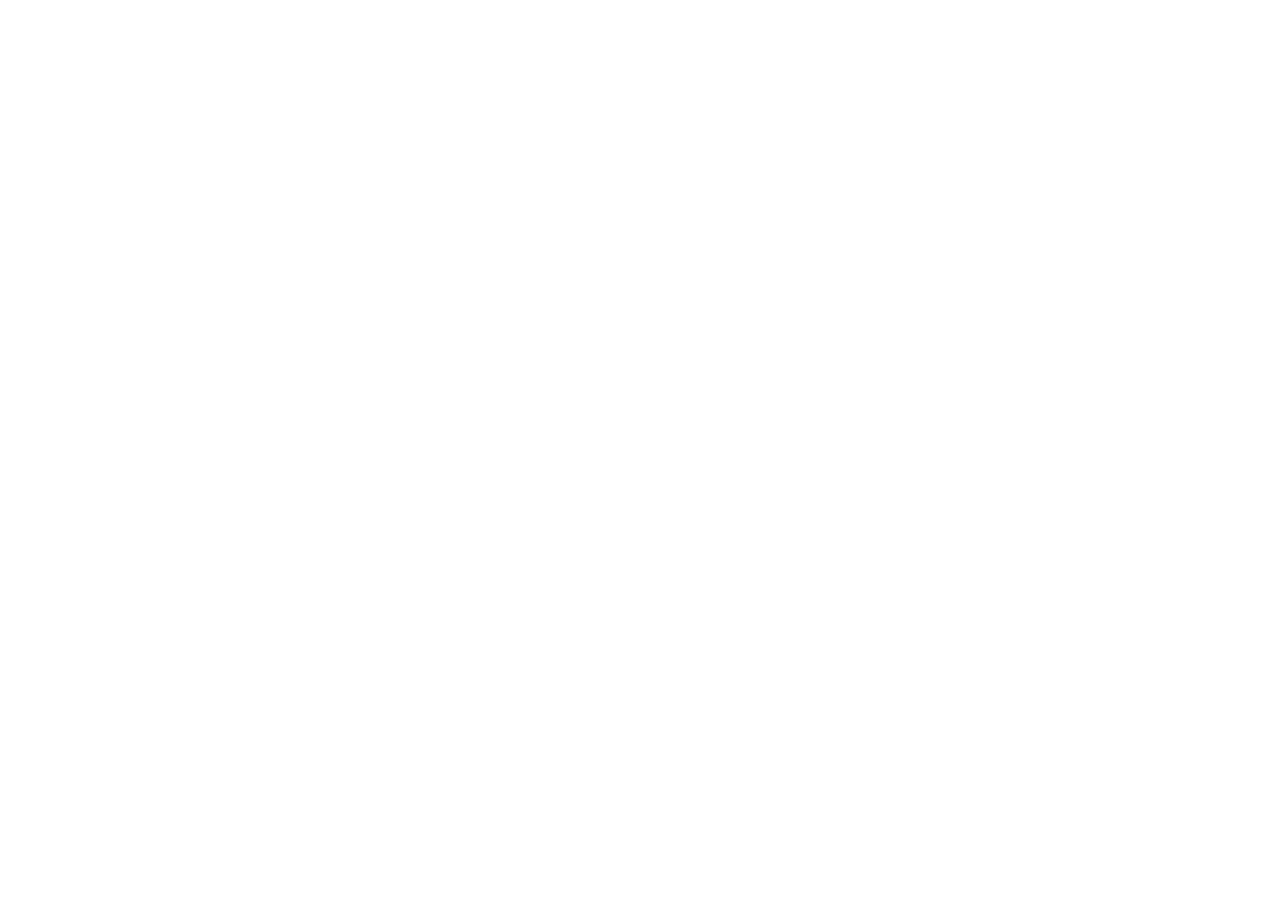
==== Projects/w3_band/index.html @ ac07d65a "some notes" ====
<!DOCTYPE html>
<html lang="en">
<head>
    <meta charset="UTF-8">
    <meta name="viewport" content="width=device-width, initial-scale=1.0">
    <title>Document</title>
</head>
<body>
    <div id="main">
    
    </div>
</body>
</html>
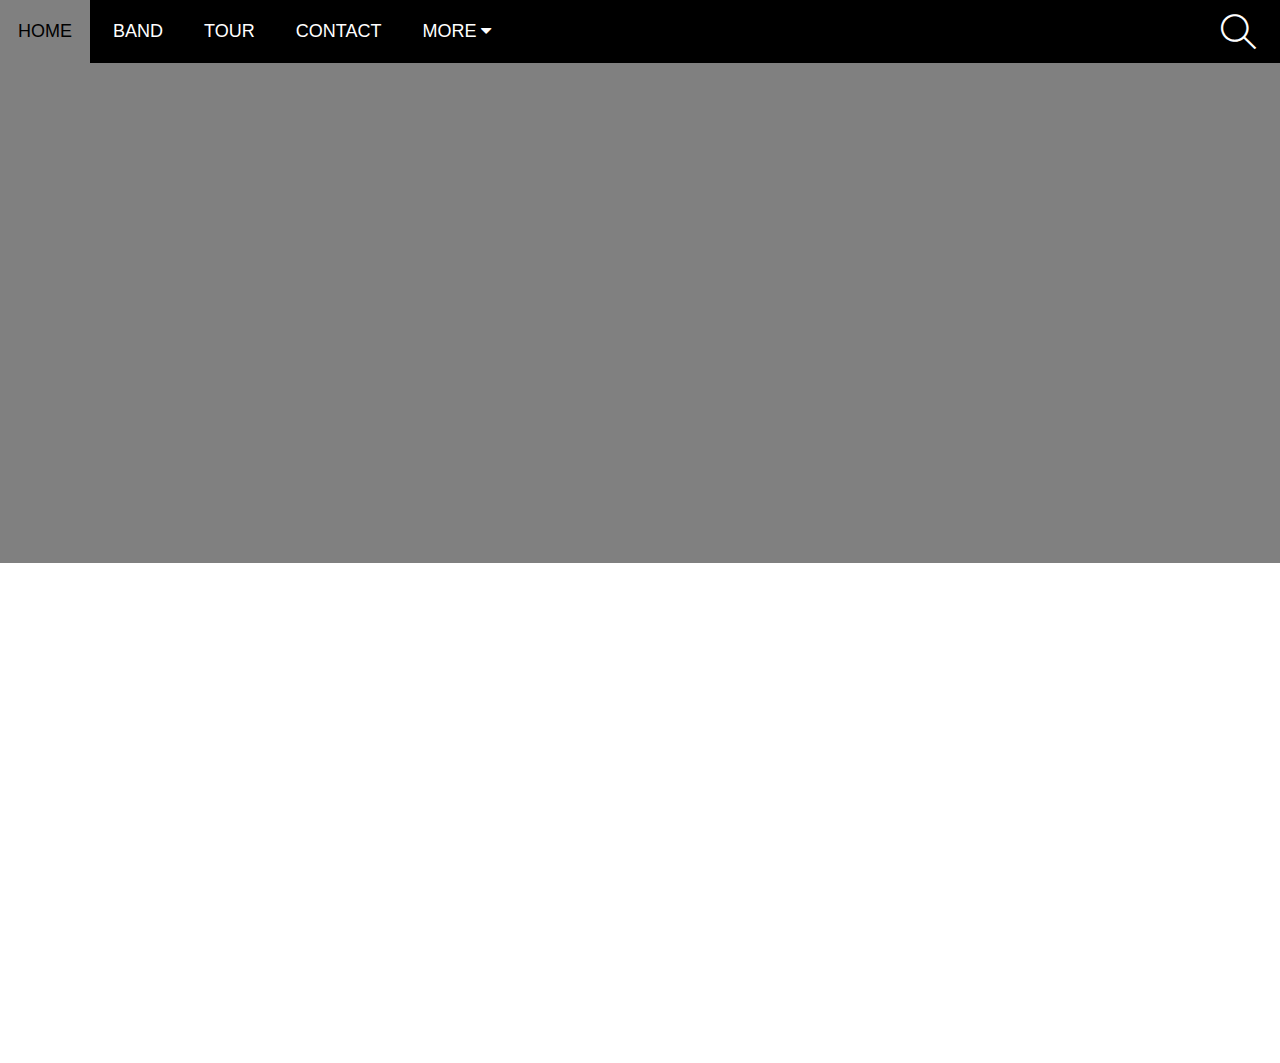
==== commit de3ccccb: ""something news"" ====
--- a/Projects/w3_band/index.html
+++ b/Projects/w3_band/index.html
@@ -1,13 +1,62 @@
 <!DOCTYPE html>
 <html lang="en">
+
 <head>
     <meta charset="UTF-8">
     <meta name="viewport" content="width=device-width, initial-scale=1.0">
-    <title>Document</title>
+    <link rel="stylesheet" href="assets/css/header.css">
+    <link rel="stylesheet" href="assets/css/slider.css">
+    <link rel="stylesheet" href="assets/css/content.css">
+    <link rel="stylesheet" href="assets/css/footer.css">
+    <link rel="stylesheet"
+        href="assets/icon-fonts/themify-icons/themify-icons.css">
+    <link rel="stylesheet"
+        href="https://cdnjs.cloudflare.com/ajax/libs/font-awesome/4.7.0/css/font-awesome.min.css">
 </head>
+
 <body>
     <div id="main">
-    
+        <div id="header">
+            <!-- Begin Nav -->
+            <ul id="nav">
+                <li><a href="">home</a></li>
+                <li><a href="">band</a></li>
+                <li><a href="">tour</a></li>
+                <li><a href="">contact</a></li>
+                <li>
+                    <a href="#">
+                        more
+                        <i class="fa fa-caret-down" aria-hidden="true"></i>
+                    </a>
+                    <ul class="subnav">
+                        <li><a href="">Merchandise</a></li>
+                        <li><a href="">Extras</a></li>
+                        <li><a href="">Media</a></li>
+                    </ul>
+                </li>
+            </ul>
+            <!-- End Nav -->
+
+            <!-- Begin Search -->
+            <div class="search-btn">
+                <i class="ti-search search-icon"></i>
+            </div>
+            <!-- End Search -->
+        </div>
+
+
+        <div id="slider">
+
+        </div>
+
+        <div id="content">
+
+        </div>
+
+        <div id="footer">
+
+        </div>
     </div>
 </body>
+
 </html>--- a/Projects/w3_band/assets/css/header.css
+++ b/Projects/w3_band/assets/css/header.css
@@ -0,0 +1,107 @@
+:root
+{
+    --header-height: 7vh;
+}
+/* Reset CSS */
+*{
+    padding: 0;
+    margin: 0;
+    box-sizing: border-box;
+}
+
+html 
+{
+    font-family: Helvetica, Arial,  sans-serif;
+    font-size: 2vh;
+}
+
+
+#header
+{
+    background: #000;
+    height: var(--header-height);
+    width: 100vw;
+    display: inline-block;
+    position: fixed;
+    top:0;
+
+}
+
+/* Begin Nav */
+#nav
+{
+    line-height: var(--header-height);
+    display: inline-block;
+}
+
+#nav > li 
+{
+    display: inline-block;
+    position: relative;
+}
+
+#nav > li a
+{
+    text-decoration: none;
+    padding: 0 2vh;
+}
+
+#nav > li > a
+{
+    display: inline-block;
+    color: white;
+    text-transform: uppercase;
+}
+
+#nav li:hover > a
+{
+    background: rgba(255, 255, 255, 0.5);
+    color: black;
+}
+
+#nav .subnav
+{
+    display: none;
+    background-color: white;
+    position: absolute;
+    list-style-type: none;
+    box-shadow: 0 0 10px rgba(12, 11, 11, 0.5);
+}
+
+#nav li:hover .subnav
+{
+    display: block;
+}
+
+#nav .subnav a
+{
+    color: black;
+    display: block;
+}
+
+#nav .subnav a:hover
+{
+    background: rgba(49, 42, 42, 0.5);
+    color: white;
+}
+
+/* End Nav */
+
+/* Begin Search */
+.search-btn
+{
+    margin-right: 10px;
+    float: right;
+    height: var(--header-height);
+    width: var(--header-height);
+    display: flex;
+    align-items: center;
+    justify-content: center;
+}
+
+.search-icon
+{
+    color: white;
+    font-size: 4vh;
+}
+/* End Search */--- a/Projects/w3_band/assets/css/slider.css
+++ b/Projects/w3_band/assets/css/slider.css
@@ -0,0 +1,6 @@
+#slider
+{
+    min-height: 500px;
+    background-color: grey;
+    margin-top: var(--header-height);
+}--- a/Projects/w3_band/assets/css/content.css
+++ b/Projects/w3_band/assets/css/content.css
@@ -0,0 +1,4 @@
+#content
+{
+    height: 500px;
+}--- a/Projects/w3_band/assets/icon-fonts/themify-icons/themify-icons.css
+++ b/Projects/w3_band/assets/icon-fonts/themify-icons/themify-icons.css
@@ -0,0 +1,1081 @@
+@font-face {
+	font-family: 'themify';
+	src:url('fonts/themify.eot?-fvbane');
+	src:url('fonts/themify.eot?#iefix-fvbane') format('embedded-opentype'),
+		url('fonts/themify.woff?-fvbane') format('woff'),
+		url('fonts/themify.ttf?-fvbane') format('truetype'),
+		url('fonts/themify.svg?-fvbane#themify') format('svg');
+	font-weight: normal;
+	font-style: normal;
+}
+
+[class^="ti-"], [class*=" ti-"] {
+	font-family: 'themify';
+	speak: none;
+	font-style: normal;
+	font-weight: normal;
+	font-variant: normal;
+	text-transform: none;
+	line-height: 1;
+
+	/* Better Font Rendering =========== */
+	-webkit-font-smoothing: antialiased;
+	-moz-osx-font-smoothing: grayscale;
+}
+
+.ti-wand:before {
+	content: "\e600";
+}
+.ti-volume:before {
+	content: "\e601";
+}
+.ti-user:before {
+	content: "\e602";
+}
+.ti-unlock:before {
+	content: "\e603";
+}
+.ti-unlink:before {
+	content: "\e604";
+}
+.ti-trash:before {
+	content: "\e605";
+}
+.ti-thought:before {
+	content: "\e606";
+}
+.ti-target:before {
+	content: "\e607";
+}
+.ti-tag:before {
+	content: "\e608";
+}
+.ti-tablet:before {
+	content: "\e609";
+}
+.ti-star:before {
+	content: "\e60a";
+}
+.ti-spray:before {
+	content: "\e60b";
+}
+.ti-signal:before {
+	content: "\e60c";
+}
+.ti-shopping-cart:before {
+	content: "\e60d";
+}
+.ti-shopping-cart-full:before {
+	content: "\e60e";
+}
+.ti-settings:before {
+	content: "\e60f";
+}
+.ti-search:before {
+	content: "\e610";
+}
+.ti-zoom-in:before {
+	content: "\e611";
+}
+.ti-zoom-out:before {
+	content: "\e612";
+}
+.ti-cut:before {
+	content: "\e613";
+}
+.ti-ruler:before {
+	content: "\e614";
+}
+.ti-ruler-pencil:before {
+	content: "\e615";
+}
+.ti-ruler-alt:before {
+	content: "\e616";
+}
+.ti-bookmark:before {
+	content: "\e617";
+}
+.ti-bookmark-alt:before {
+	content: "\e618";
+}
+.ti-reload:before {
+	content: "\e619";
+}
+.ti-plus:before {
+	content: "\e61a";
+}
+.ti-pin:before {
+	content: "\e61b";
+}
+.ti-pencil:before {
+	content: "\e61c";
+}
+.ti-pencil-alt:before {
+	content: "\e61d";
+}
+.ti-paint-roller:before {
+	content: "\e61e";
+}
+.ti-paint-bucket:before {
+	content: "\e61f";
+}
+.ti-na:before {
+	content: "\e620";
+}
+.ti-mobile:before {
+	content: "\e621";
+}
+.ti-minus:before {
+	content: "\e622";
+}
+.ti-medall:before {
+	content: "\e623";
+}
+.ti-medall-alt:before {
+	content: "\e624";
+}
+.ti-marker:before {
+	content: "\e625";
+}
+.ti-marker-alt:before {
+	content: "\e626";
+}
+.ti-arrow-up:before {
+	content: "\e627";
+}
+.ti-arrow-right:before {
+	content: "\e628";
+}
+.ti-arrow-left:before {
+	content: "\e629";
+}
+.ti-arrow-down:before {
+	content: "\e62a";
+}
+.ti-lock:before {
+	content: "\e62b";
+}
+.ti-location-arrow:before {
+	content: "\e62c";
+}
+.ti-link:before {
+	content: "\e62d";
+}
+.ti-layout:before {
+	content: "\e62e";
+}
+.ti-layers:before {
+	content: "\e62f";
+}
+.ti-layers-alt:before {
+	content: "\e630";
+}
+.ti-key:before {
+	content: "\e631";
+}
+.ti-import:before {
+	content: "\e632";
+}
+.ti-image:before {
+	content: "\e633";
+}
+.ti-heart:before {
+	content: "\e634";
+}
+.ti-heart-broken:before {
+	content: "\e635";
+}
+.ti-hand-stop:before {
+	content: "\e636";
+}
+.ti-hand-open:before {
+	content: "\e637";
+}
+.ti-hand-drag:before {
+	content: "\e638";
+}
+.ti-folder:before {
+	content: "\e639";
+}
+.ti-flag:before {
+	content: "\e63a";
+}
+.ti-flag-alt:before {
+	content: "\e63b";
+}
+.ti-flag-alt-2:before {
+	content: "\e63c";
+}
+.ti-eye:before {
+	content: "\e63d";
+}
+.ti-export:before {
+	content: "\e63e";
+}
+.ti-exchange-vertical:before {
+	content: "\e63f";
+}
+.ti-desktop:before {
+	content: "\e640";
+}
+.ti-cup:before {
+	content: "\e641";
+}
+.ti-crown:before {
+	content: "\e642";
+}
+.ti-comments:before {
+	content: "\e643";
+}
+.ti-comment:before {
+	content: "\e644";
+}
+.ti-comment-alt:before {
+	content: "\e645";
+}
+.ti-close:before {
+	content: "\e646";
+}
+.ti-clip:before {
+	content: "\e647";
+}
+.ti-angle-up:before {
+	content: "\e648";
+}
+.ti-angle-right:before {
+	content: "\e649";
+}
+.ti-angle-left:before {
+	content: "\e64a";
+}
+.ti-angle-down:before {
+	content: "\e64b";
+}
+.ti-check:before {
+	content: "\e64c";
+}
+.ti-check-box:before {
+	content: "\e64d";
+}
+.ti-camera:before {
+	content: "\e64e";
+}
+.ti-announcement:before {
+	content: "\e64f";
+}
+.ti-brush:before {
+	content: "\e650";
+}
+.ti-briefcase:before {
+	content: "\e651";
+}
+.ti-bolt:before {
+	content: "\e652";
+}
+.ti-bolt-alt:before {
+	content: "\e653";
+}
+.ti-blackboard:before {
+	content: "\e654";
+}
+.ti-bag:before {
+	content: "\e655";
+}
+.ti-move:before {
+	content: "\e656";
+}
+.ti-arrows-vertical:before {
+	content: "\e657";
+}
+.ti-arrows-horizontal:before {
+	content: "\e658";
+}
+.ti-fullscreen:before {
+	content: "\e659";
+}
+.ti-arrow-top-right:before {
+	content: "\e65a";
+}
+.ti-arrow-top-left:before {
+	content: "\e65b";
+}
+.ti-arrow-circle-up:before {
+	content: "\e65c";
+}
+.ti-arrow-circle-right:before {
+	content: "\e65d";
+}
+.ti-arrow-circle-left:before {
+	content: "\e65e";
+}
+.ti-arrow-circle-down:before {
+	content: "\e65f";
+}
+.ti-angle-double-up:before {
+	content: "\e660";
+}
+.ti-angle-double-right:before {
+	content: "\e661";
+}
+.ti-angle-double-left:before {
+	content: "\e662";
+}
+.ti-angle-double-down:before {
+	content: "\e663";
+}
+.ti-zip:before {
+	content: "\e664";
+}
+.ti-world:before {
+	content: "\e665";
+}
+.ti-wheelchair:before {
+	content: "\e666";
+}
+.ti-view-list:before {
+	content: "\e667";
+}
+.ti-view-list-alt:before {
+	content: "\e668";
+}
+.ti-view-grid:before {
+	content: "\e669";
+}
+.ti-uppercase:before {
+	content: "\e66a";
+}
+.ti-upload:before {
+	content: "\e66b";
+}
+.ti-underline:before {
+	content: "\e66c";
+}
+.ti-truck:before {
+	content: "\e66d";
+}
+.ti-timer:before {
+	content: "\e66e";
+}
+.ti-ticket:before {
+	content: "\e66f";
+}
+.ti-thumb-up:before {
+	content: "\e670";
+}
+.ti-thumb-down:before {
+	content: "\e671";
+}
+.ti-text:before {
+	content: "\e672";
+}
+.ti-stats-up:before {
+	content: "\e673";
+}
+.ti-stats-down:before {
+	content: "\e674";
+}
+.ti-split-v:before {
+	content: "\e675";
+}
+.ti-split-h:before {
+	content: "\e676";
+}
+.ti-smallcap:before {
+	content: "\e677";
+}
+.ti-shine:before {
+	content: "\e678";
+}
+.ti-shift-right:before {
+	content: "\e679";
+}
+.ti-shift-left:before {
+	content: "\e67a";
+}
+.ti-shield:before {
+	content: "\e67b";
+}
+.ti-notepad:before {
+	content: "\e67c";
+}
+.ti-server:before {
+	content: "\e67d";
+}
+.ti-quote-right:before {
+	content: "\e67e";
+}
+.ti-quote-left:before {
+	content: "\e67f";
+}
+.ti-pulse:before {
+	content: "\e680";
+}
+.ti-printer:before {
+	content: "\e681";
+}
+.ti-power-off:before {
+	content: "\e682";
+}
+.ti-plug:before {
+	content: "\e683";
+}
+.ti-pie-chart:before {
+	content: "\e684";
+}
+.ti-paragraph:before {
+	content: "\e685";
+}
+.ti-panel:before {
+	content: "\e686";
+}
+.ti-package:before {
+	content: "\e687";
+}
+.ti-music:before {
+	content: "\e688";
+}
+.ti-music-alt:before {
+	content: "\e689";
+}
+.ti-mouse:before {
+	content: "\e68a";
+}
+.ti-mouse-alt:before {
+	content: "\e68b";
+}
+.ti-money:before {
+	content: "\e68c";
+}
+.ti-microphone:before {
+	content: "\e68d";
+}
+.ti-menu:before {
+	content: "\e68e";
+}
+.ti-menu-alt:before {
+	content: "\e68f";
+}
+.ti-map:before {
+	content: "\e690";
+}
+.ti-map-alt:before {
+	content: "\e691";
+}
+.ti-loop:before {
+	content: "\e692";
+}
+.ti-location-pin:before {
+	content: "\e693";
+}
+.ti-list:before {
+	content: "\e694";
+}
+.ti-light-bulb:before {
+	content: "\e695";
+}
+.ti-Italic:before {
+	content: "\e696";
+}
+.ti-info:before {
+	content: "\e697";
+}
+.ti-infinite:before {
+	content: "\e698";
+}
+.ti-id-badge:before {
+	content: "\e699";
+}
+.ti-hummer:before {
+	content: "\e69a";
+}
+.ti-home:before {
+	content: "\e69b";
+}
+.ti-help:before {
+	content: "\e69c";
+}
+.ti-headphone:before {
+	content: "\e69d";
+}
+.ti-harddrives:before {
+	content: "\e69e";
+}
+.ti-harddrive:before {
+	content: "\e69f";
+}
+.ti-gift:before {
+	content: "\e6a0";
+}
+.ti-game:before {
+	content: "\e6a1";
+}
+.ti-filter:before {
+	content: "\e6a2";
+}
+.ti-files:before {
+	content: "\e6a3";
+}
+.ti-file:before {
+	content: "\e6a4";
+}
+.ti-eraser:before {
+	content: "\e6a5";
+}
+.ti-envelope:before {
+	content: "\e6a6";
+}
+.ti-download:before {
+	content: "\e6a7";
+}
+.ti-direction:before {
+	content: "\e6a8";
+}
+.ti-direction-alt:before {
+	content: "\e6a9";
+}
+.ti-dashboard:before {
+	content: "\e6aa";
+}
+.ti-control-stop:before {
+	content: "\e6ab";
+}
+.ti-control-shuffle:before {
+	content: "\e6ac";
+}
+.ti-control-play:before {
+	content: "\e6ad";
+}
+.ti-control-pause:before {
+	content: "\e6ae";
+}
+.ti-control-forward:before {
+	content: "\e6af";
+}
+.ti-control-backward:before {
+	content: "\e6b0";
+}
+.ti-cloud:before {
+	content: "\e6b1";
+}
+.ti-cloud-up:before {
+	content: "\e6b2";
+}
+.ti-cloud-down:before {
+	content: "\e6b3";
+}
+.ti-clipboard:before {
+	content: "\e6b4";
+}
+.ti-car:before {
+	content: "\e6b5";
+}
+.ti-calendar:before {
+	content: "\e6b6";
+}
+.ti-book:before {
+	content: "\e6b7";
+}
+.ti-bell:before {
+	content: "\e6b8";
+}
+.ti-basketball:before {
+	content: "\e6b9";
+}
+.ti-bar-chart:before {
+	content: "\e6ba";
+}
+.ti-bar-chart-alt:before {
+	content: "\e6bb";
+}
+.ti-back-right:before {
+	content: "\e6bc";
+}
+.ti-back-left:before {
+	content: "\e6bd";
+}
+.ti-arrows-corner:before {
+	content: "\e6be";
+}
+.ti-archive:before {
+	content: "\e6bf";
+}
+.ti-anchor:before {
+	content: "\e6c0";
+}
+.ti-align-right:before {
+	content: "\e6c1";
+}
+.ti-align-left:before {
+	content: "\e6c2";
+}
+.ti-align-justify:before {
+	content: "\e6c3";
+}
+.ti-align-center:before {
+	content: "\e6c4";
+}
+.ti-alert:before {
+	content: "\e6c5";
+}
+.ti-alarm-clock:before {
+	content: "\e6c6";
+}
+.ti-agenda:before {
+	content: "\e6c7";
+}
+.ti-write:before {
+	content: "\e6c8";
+}
+.ti-window:before {
+	content: "\e6c9";
+}
+.ti-widgetized:before {
+	content: "\e6ca";
+}
+.ti-widget:before {
+	content: "\e6cb";
+}
+.ti-widget-alt:before {
+	content: "\e6cc";
+}
+.ti-wallet:before {
+	content: "\e6cd";
+}
+.ti-video-clapper:before {
+	content: "\e6ce";
+}
+.ti-video-camera:before {
+	content: "\e6cf";
+}
+.ti-vector:before {
+	content: "\e6d0";
+}
+.ti-themify-logo:before {
+	content: "\e6d1";
+}
+.ti-themify-favicon:before {
+	content: "\e6d2";
+}
+.ti-themify-favicon-alt:before {
+	content: "\e6d3";
+}
+.ti-support:before {
+	content: "\e6d4";
+}
+.ti-stamp:before {
+	content: "\e6d5";
+}
+.ti-split-v-alt:before {
+	content: "\e6d6";
+}
+.ti-slice:before {
+	content: "\e6d7";
+}
+.ti-shortcode:before {
+	content: "\e6d8";
+}
+.ti-shift-right-alt:before {
+	content: "\e6d9";
+}
+.ti-shift-left-alt:before {
+	content: "\e6da";
+}
+.ti-ruler-alt-2:before {
+	content: "\e6db";
+}
+.ti-receipt:before {
+	content: "\e6dc";
+}
+.ti-pin2:before {
+	content: "\e6dd";
+}
+.ti-pin-alt:before {
+	content: "\e6de";
+}
+.ti-pencil-alt2:before {
+	content: "\e6df";
+}
+.ti-palette:before {
+	content: "\e6e0";
+}
+.ti-more:before {
+	content: "\e6e1";
+}
+.ti-more-alt:before {
+	content: "\e6e2";
+}
+.ti-microphone-alt:before {
+	content: "\e6e3";
+}
+.ti-magnet:before {
+	content: "\e6e4";
+}
+.ti-line-double:before {
+	content: "\e6e5";
+}
+.ti-line-dotted:before {
+	content: "\e6e6";
+}
+.ti-line-dashed:before {
+	content: "\e6e7";
+}
+.ti-layout-width-full:before {
+	content: "\e6e8";
+}
+.ti-layout-width-default:before {
+	content: "\e6e9";
+}
+.ti-layout-width-default-alt:before {
+	content: "\e6ea";
+}
+.ti-layout-tab:before {
+	content: "\e6eb";
+}
+.ti-layout-tab-window:before {
+	content: "\e6ec";
+}
+.ti-layout-tab-v:before {
+	content: "\e6ed";
+}
+.ti-layout-tab-min:before {
+	content: "\e6ee";
+}
+.ti-layout-slider:before {
+	content: "\e6ef";
+}
+.ti-layout-slider-alt:before {
+	content: "\e6f0";
+}
+.ti-layout-sidebar-right:before {
+	content: "\e6f1";
+}
+.ti-layout-sidebar-none:before {
+	content: "\e6f2";
+}
+.ti-layout-sidebar-left:before {
+	content: "\e6f3";
+}
+.ti-layout-placeholder:before {
+	content: "\e6f4";
+}
+.ti-layout-menu:before {
+	content: "\e6f5";
+}
+.ti-layout-menu-v:before {
+	content: "\e6f6";
+}
+.ti-layout-menu-separated:before {
+	content: "\e6f7";
+}
+.ti-layout-menu-full:before {
+	content: "\e6f8";
+}
+.ti-layout-media-right-alt:before {
+	content: "\e6f9";
+}
+.ti-layout-media-right:before {
+	content: "\e6fa";
+}
+.ti-layout-media-overlay:before {
+	content: "\e6fb";
+}
+.ti-layout-media-overlay-alt:before {
+	content: "\e6fc";
+}
+.ti-layout-media-overlay-alt-2:before {
+	content: "\e6fd";
+}
+.ti-layout-media-left-alt:before {
+	content: "\e6fe";
+}
+.ti-layout-media-left:before {
+	content: "\e6ff";
+}
+.ti-layout-media-center-alt:before {
+	content: "\e700";
+}
+.ti-layout-media-center:before {
+	content: "\e701";
+}
+.ti-layout-list-thumb:before {
+	content: "\e702";
+}
+.ti-layout-list-thumb-alt:before {
+	content: "\e703";
+}
+.ti-layout-list-post:before {
+	content: "\e704";
+}
+.ti-layout-list-large-image:before {
+	content: "\e705";
+}
+.ti-layout-line-solid:before {
+	content: "\e706";
+}
+.ti-layout-grid4:before {
+	content: "\e707";
+}
+.ti-layout-grid3:before {
+	content: "\e708";
+}
+.ti-layout-grid2:before {
+	content: "\e709";
+}
+.ti-layout-grid2-thumb:before {
+	content: "\e70a";
+}
+.ti-layout-cta-right:before {
+	content: "\e70b";
+}
+.ti-layout-cta-left:before {
+	content: "\e70c";
+}
+.ti-layout-cta-center:before {
+	content: "\e70d";
+}
+.ti-layout-cta-btn-right:before {
+	content: "\e70e";
+}
+.ti-layout-cta-btn-left:before {
+	content: "\e70f";
+}
+.ti-layout-column4:before {
+	content: "\e710";
+}
+.ti-layout-column3:before {
+	content: "\e711";
+}
+.ti-layout-column2:before {
+	content: "\e712";
+}
+.ti-layout-accordion-separated:before {
+	content: "\e713";
+}
+.ti-layout-accordion-merged:before {
+	content: "\e714";
+}
+.ti-layout-accordion-list:before {
+	content: "\e715";
+}
+.ti-ink-pen:before {
+	content: "\e716";
+}
+.ti-info-alt:before {
+	content: "\e717";
+}
+.ti-help-alt:before {
+	content: "\e718";
+}
+.ti-headphone-alt:before {
+	content: "\e719";
+}
+.ti-hand-point-up:before {
+	content: "\e71a";
+}
+.ti-hand-point-right:before {
+	content: "\e71b";
+}
+.ti-hand-point-left:before {
+	content: "\e71c";
+}
+.ti-hand-point-down:before {
+	content: "\e71d";
+}
+.ti-gallery:before {
+	content: "\e71e";
+}
+.ti-face-smile:before {
+	content: "\e71f";
+}
+.ti-face-sad:before {
+	content: "\e720";
+}
+.ti-credit-card:before {
+	content: "\e721";
+}
+.ti-control-skip-forward:before {
+	content: "\e722";
+}
+.ti-control-skip-backward:before {
+	content: "\e723";
+}
+.ti-control-record:before {
+	content: "\e724";
+}
+.ti-control-eject:before {
+	content: "\e725";
+}
+.ti-comments-smiley:before {
+	content: "\e726";
+}
+.ti-brush-alt:before {
+	content: "\e727";
+}
+.ti-youtube:before {
+	content: "\e728";
+}
+.ti-vimeo:before {
+	content: "\e729";
+}
+.ti-twitter:before {
+	content: "\e72a";
+}
+.ti-time:before {
+	content: "\e72b";
+}
+.ti-tumblr:before {
+	content: "\e72c";
+}
+.ti-skype:before {
+	content: "\e72d";
+}
+.ti-share:before {
+	content: "\e72e";
+}
+.ti-share-alt:before {
+	content: "\e72f";
+}
+.ti-rocket:before {
+	content: "\e730";
+}
+.ti-pinterest:before {
+	content: "\e731";
+}
+.ti-new-window:before {
+	content: "\e732";
+}
+.ti-microsoft:before {
+	content: "\e733";
+}
+.ti-list-ol:before {
+	content: "\e734";
+}
+.ti-linkedin:before {
+	content: "\e735";
+}
+.ti-layout-sidebar-2:before {
+	content: "\e736";
+}
+.ti-layout-grid4-alt:before {
+	content: "\e737";
+}
+.ti-layout-grid3-alt:before {
+	content: "\e738";
+}
+.ti-layout-grid2-alt:before {
+	content: "\e739";
+}
+.ti-layout-column4-alt:before {
+	content: "\e73a";
+}
+.ti-layout-column3-alt:before {
+	content: "\e73b";
+}
+.ti-layout-column2-alt:before {
+	content: "\e73c";
+}
+.ti-instagram:before {
+	content: "\e73d";
+}
+.ti-google:before {
+	content: "\e73e";
+}
+.ti-github:before {
+	content: "\e73f";
+}
+.ti-flickr:before {
+	content: "\e740";
+}
+.ti-facebook:before {
+	content: "\e741";
+}
+.ti-dropbox:before {
+	content: "\e742";
+}
+.ti-dribbble:before {
+	content: "\e743";
+}
+.ti-apple:before {
+	content: "\e744";
+}
+.ti-android:before {
+	content: "\e745";
+}
+.ti-save:before {
+	content: "\e746";
+}
+.ti-save-alt:before {
+	content: "\e747";
+}
+.ti-yahoo:before {
+	content: "\e748";
+}
+.ti-wordpress:before {
+	content: "\e749";
+}
+.ti-vimeo-alt:before {
+	content: "\e74a";
+}
+.ti-twitter-alt:before {
+	content: "\e74b";
+}
+.ti-tumblr-alt:before {
+	content: "\e74c";
+}
+.ti-trello:before {
+	content: "\e74d";
+}
+.ti-stack-overflow:before {
+	content: "\e74e";
+}
+.ti-soundcloud:before {
+	content: "\e74f";
+}
+.ti-sharethis:before {
+	content: "\e750";
+}
+.ti-sharethis-alt:before {
+	content: "\e751";
+}
+.ti-reddit:before {
+	content: "\e752";
+}
+.ti-pinterest-alt:before {
+	content: "\e753";
+}
+.ti-microsoft-alt:before {
+	content: "\e754";
+}
+.ti-linux:before {
+	content: "\e755";
+}
+.ti-jsfiddle:before {
+	content: "\e756";
+}
+.ti-joomla:before {
+	content: "\e757";
+}
+.ti-html5:before {
+	content: "\e758";
+}
+.ti-flickr-alt:before {
+	content: "\e759";
+}
+.ti-email:before {
+	content: "\e75a";
+}
+.ti-drupal:before {
+	content: "\e75b";
+}
+.ti-dropbox-alt:before {
+	content: "\e75c";
+}
+.ti-css3:before {
+	content: "\e75d";
+}
+.ti-rss:before {
+	content: "\e75e";
+}
+.ti-rss-alt:before {
+	content: "\e75f";
+}
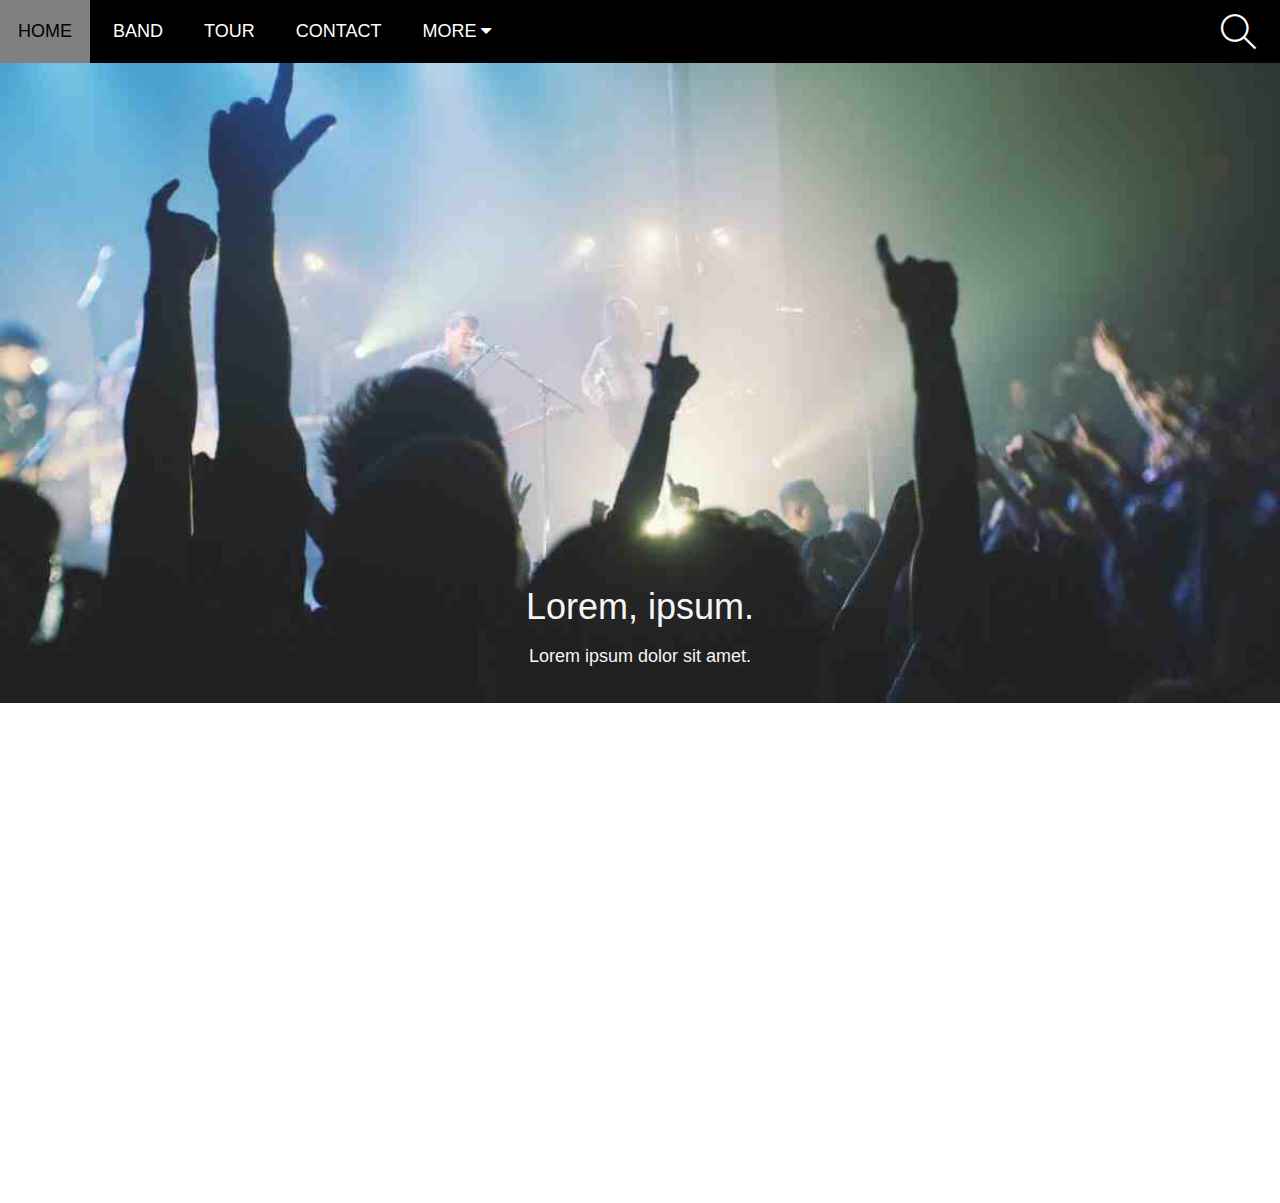
==== commit bbdda2a7: "something new" ====
--- a/Projects/w3_band/index.html
+++ b/Projects/w3_band/index.html
@@ -4,6 +4,7 @@
 <head>
     <meta charset="UTF-8">
     <meta name="viewport" content="width=device-width, initial-scale=1.0">
+    <link rel="stylesheet" href="assets/css/reset.css">
     <link rel="stylesheet" href="assets/css/header.css">
     <link rel="stylesheet" href="assets/css/slider.css">
     <link rel="stylesheet" href="assets/css/content.css">
@@ -44,9 +45,11 @@
             <!-- End Search -->
         </div>
 
-
         <div id="slider">
-
+            <div id="text-content">
+                <h2 class="text-heading">Lorem, ipsum.</h2>
+                <div class="text-description">Lorem ipsum dolor sit amet.</div>
+            </div>
         </div>
 
         <div id="content">
--- a/Projects/w3_band/assets/css/header.css
+++ b/Projects/w3_band/assets/css/header.css
@@ -1,21 +1,3 @@
-:root
-{
-    --header-height: 7vh;
-}
-/* Reset CSS */
-*{
-    padding: 0;
-    margin: 0;
-    box-sizing: border-box;
-}
-
-html 
-{
-    font-family: Helvetica, Arial,  sans-serif;
-    font-size: 2vh;
-}
-
-
 #header
 {
     background: #000;
@@ -24,7 +6,7 @@
     display: inline-block;
     position: fixed;
     top:0;
-
+    z-index: 1;
 }
 
 /* Begin Nav */
@@ -77,6 +59,7 @@
 {
     color: black;
     display: block;
+    padding: 0 4vh 0 4vh;
 }
 
 #nav .subnav a:hover
--- a/Projects/w3_band/assets/css/slider.css
+++ b/Projects/w3_band/assets/css/slider.css
@@ -1,6 +1,30 @@
 #slider
 {
-    min-height: 500px;
-    background-color: grey;
     margin-top: var(--header-height);
+    width: 100vw;
+    padding-top: 50%;
+    background: url("../imgs/sliders/slider1.jpg") top center / cover no-repeat;
+    position: relative;
+}
+
+#slider #text-content
+{
+    position: absolute;
+    text-align: center;
+    left:50%;
+    transform: translateX(-50%);
+    bottom: 4vh;
+    color: whitesmoke;
+}
+
+#slider .text-heading
+{
+    font-weight: 100;
+    font-size: 4vh;
+    margin-bottom:2vh;
+}
+
+#slider .text-description
+{
+    font-size: 2vh; 
 }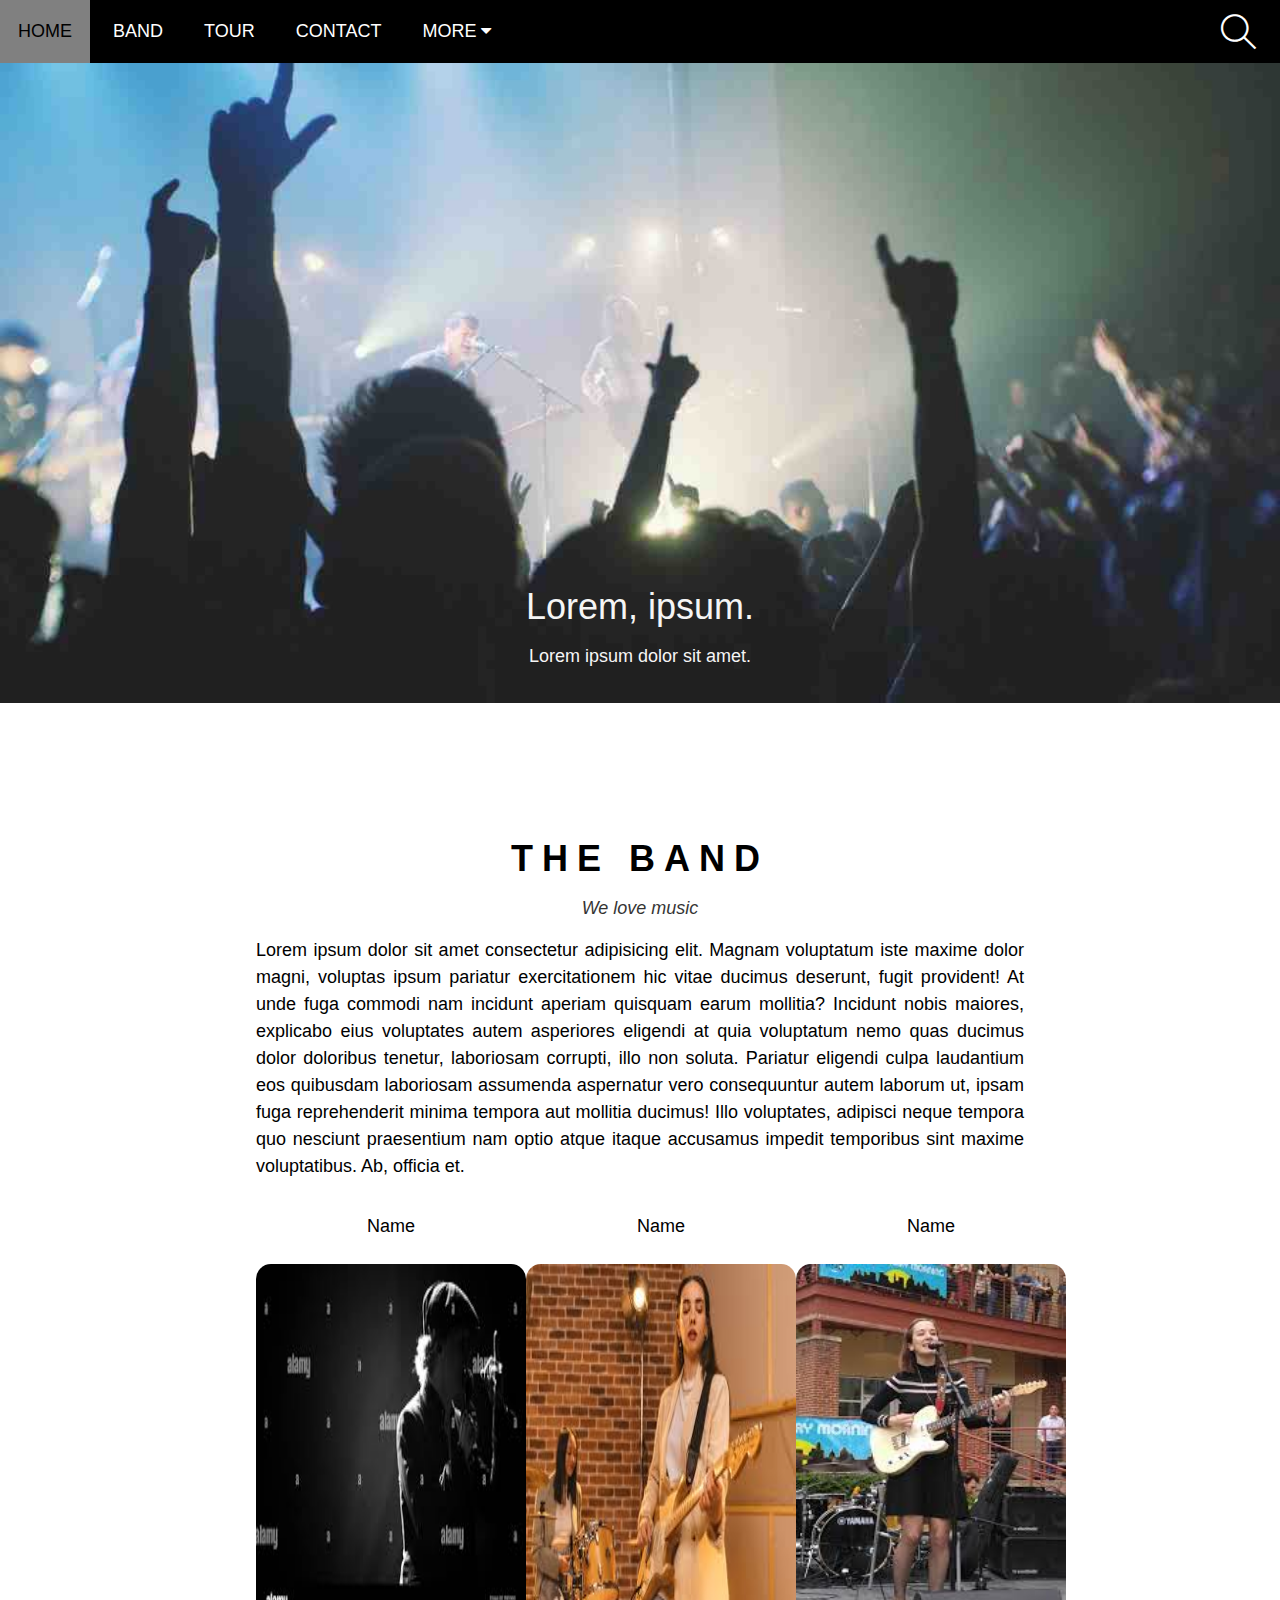
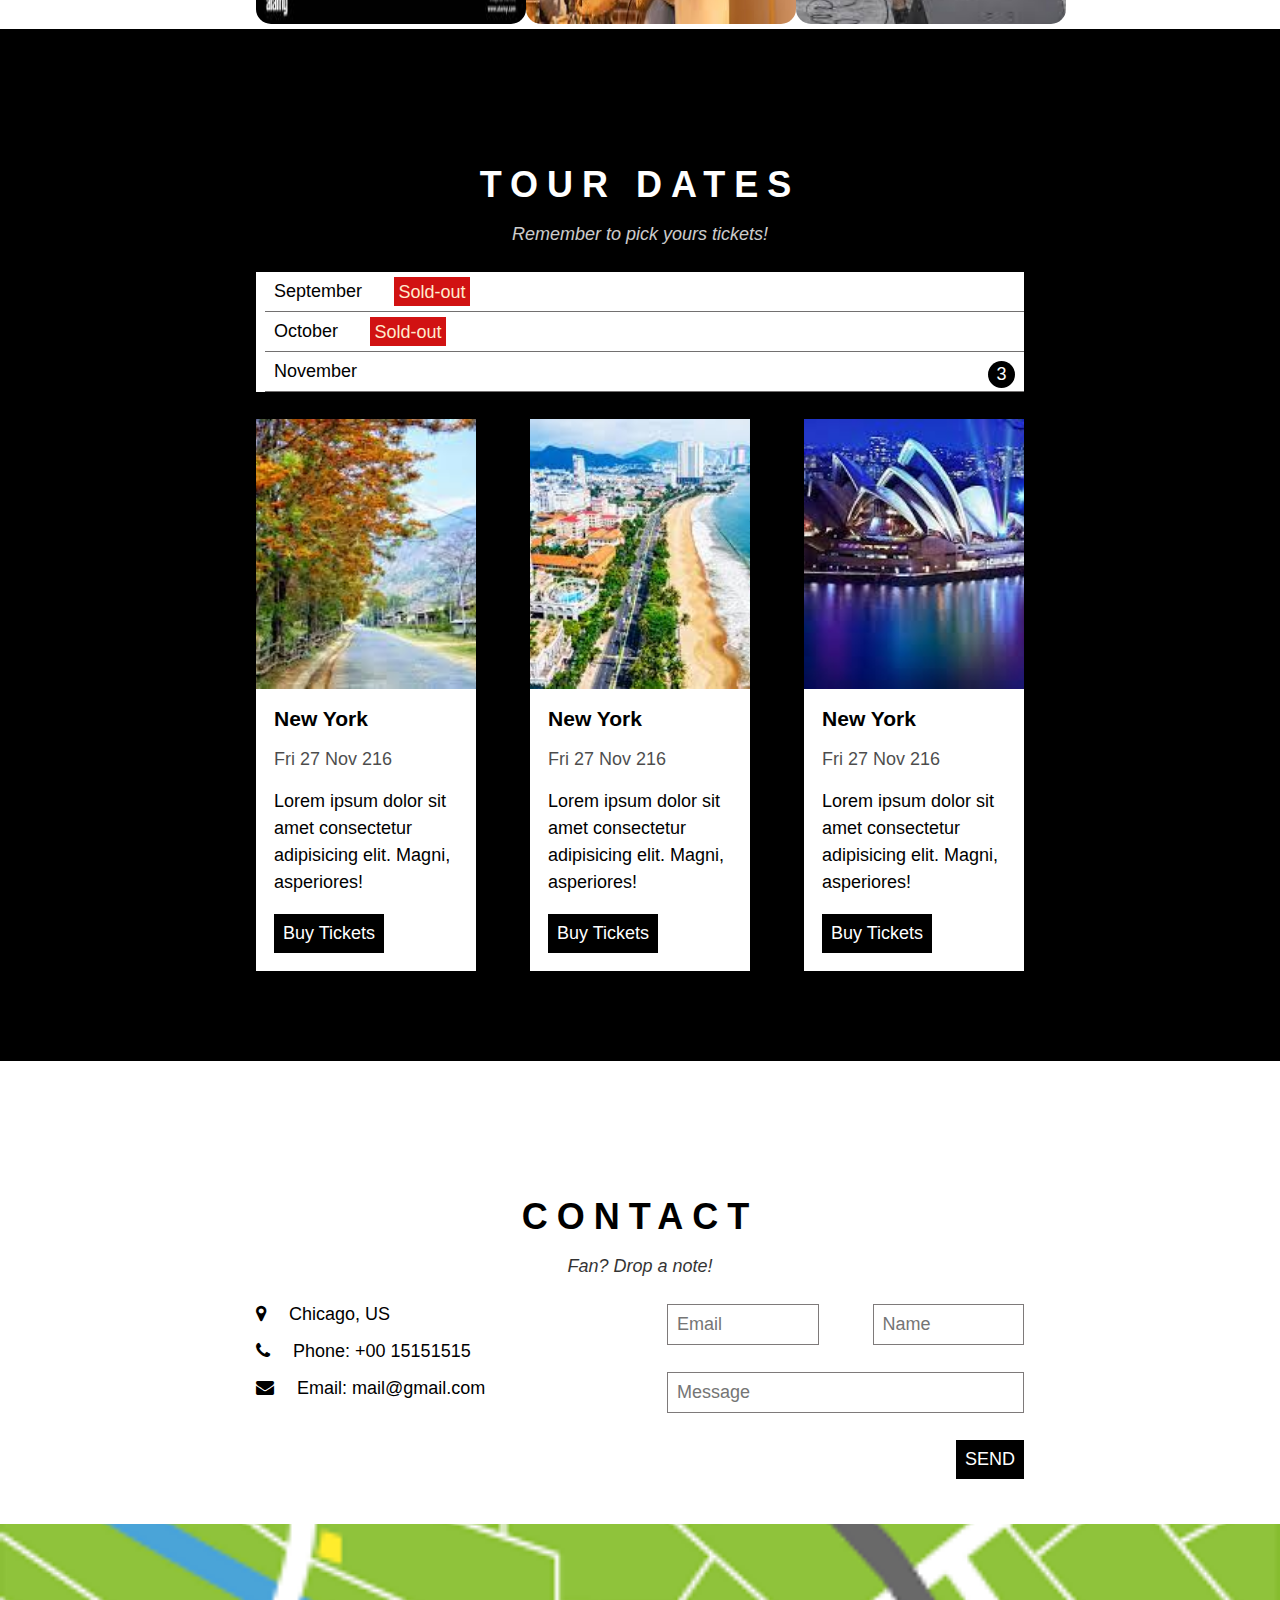
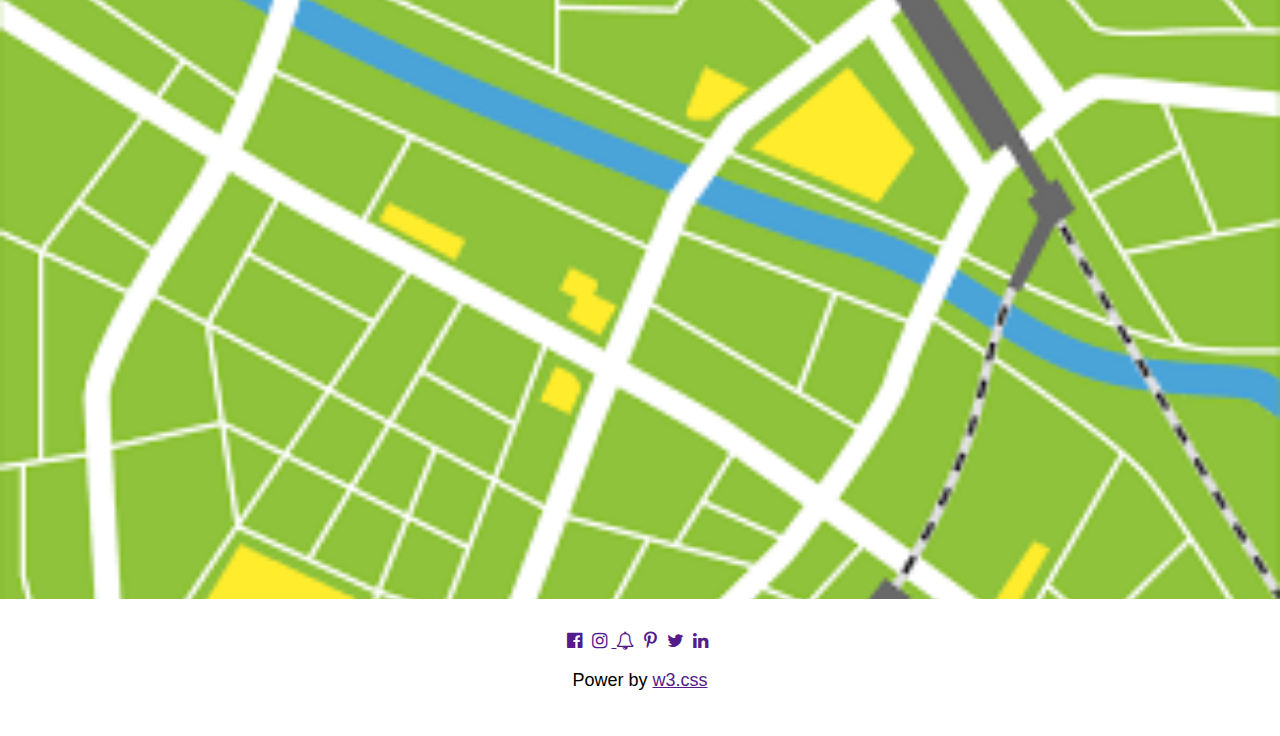
==== commit e04e245f: "done" ====
--- a/Projects/w3_band/index.html
+++ b/Projects/w3_band/index.html
@@ -4,11 +4,13 @@
 <head>
     <meta charset="UTF-8">
     <meta name="viewport" content="width=device-width, initial-scale=1.0">
-    <link rel="stylesheet" href="assets/css/reset.css">
+    <title>The Band</title>
+    <link rel="stylesheet" href="assets/css/setup.css">
     <link rel="stylesheet" href="assets/css/header.css">
     <link rel="stylesheet" href="assets/css/slider.css">
     <link rel="stylesheet" href="assets/css/content.css">
     <link rel="stylesheet" href="assets/css/footer.css">
+    <link rel="stylesheet" href="assets/css/modal-buy-ticket.css">
     <link rel="stylesheet"
         href="assets/icon-fonts/themify-icons/themify-icons.css">
     <link rel="stylesheet"
@@ -53,13 +55,209 @@
         </div>
 
         <div id="content">
-
-        </div>
-
+            <!-- ABOUT: BEGIN -->
+            <div class="content-section">
+                <h2 class="content-heading">The Band</h2>
+                <p class="section-sub-heading">We love music</p>
+                <p class="about-text">Lorem ipsum dolor sit amet consectetur
+                    adipisicing elit. Magnam voluptatum iste maxime dolor magni,
+                    voluptas ipsum pariatur exercitationem hic vitae ducimus
+                    deserunt, fugit provident! At unde fuga commodi nam incidunt
+                    aperiam quisquam earum mollitia? Incidunt nobis maiores,
+                    explicabo eius voluptates autem asperiores eligendi at quia
+                    voluptatum nemo quas ducimus dolor doloribus tenetur,
+                    laboriosam corrupti, illo non soluta. Pariatur eligendi
+                    culpa laudantium eos quibusdam laboriosam assumenda
+                    aspernatur vero consequuntur autem laborum ut, ipsam fuga
+                    reprehenderit minima tempora aut mollitia ducimus! Illo
+                    voluptates, adipisci neque tempora quo nesciunt praesentium
+                    nam optio atque itaque accusamus impedit temporibus sint
+                    maxime voluptatibus. Ab, officia et.</p>
+                <div class="members-list">
+                    <div class="member-item">
+                        <div class="member-name">Name</div>
+                        <img src="assets/imgs/members/member1.jpg"
+                            alt="member1">
+                    </div>
+                    <div class="member-item">
+                        <div class="member-name">Name</div>
+                        <img src="assets/imgs/members/member2.jpg"
+                            alt=" member2">
+                    </div>
+                    <div class="member-item">
+                        <div class="member-name">Name</div>
+                        <img src="assets/imgs/members/member3.jpg"
+                            alt="member3">
+                    </div>
+                </div>
+            </div>
+            <!-- ABOUT: END -->
+
+            <!-- TOUR: BEGIN -->
+            <div class="tour-section">
+                <div class="content-section">
+                    <h2 class="content-heading  text-while">TOUR DATES</h2>
+                    <p class="section-sub-heading  text-while">Remember to pick
+                        yours tickets!</p>
+                    <ul class="ticket-list">
+                        <li>September <span class="sold-out">Sold-out</span>
+                        </li>
+                        <li>October <span class="sold-out">Sold-out</span></li>
+                        <li>November <span class="quantity">3</span></li>
+                    </ul>
+
+                    <div class="row place-list">
+                        <div class="col col-third">
+                            <img src="assets/imgs/tours/tour1.jpg" alt="tour1">
+                            <div class="place-body">
+                                <h3 class="place-heading">New York</h3>
+                                <div class="place-time">Fri 27 Nov 216</div>
+                                <div class="place-desc">Lorem ipsum dolor sit
+                                    amet consectetur adipisicing elit. Magni,
+                                    asperiores!</div>
+                                <button class="place-buy-btn js-by-ticket">Buy
+                                    Tickets</button>
+                            </div>
+                        </div>
+
+                        <div class="col col-third">
+                            <img src="assets/imgs/tours/tour2.jpg" alt="tour2">
+                            <div class="place-body">
+                                <h3 class="place-heading">New York</h3>
+                                <div class="place-time">Fri 27 Nov 216</div>
+                                <div class="place-desc">Lorem ipsum dolor sit
+                                    amet consectetur adipisicing elit. Magni,
+                                    asperiores!</div>
+                                <button class="place-buy-btn js-by-ticket">Buy
+                                    Tickets</button>
+                            </div>
+                        </div>
+
+                        <div class="col col-third">
+                            <img src="assets/imgs/tours/tour3.jpg" alt="tour3">
+                            <div class="place-body">
+                                <h3 class="place-heading">New York</h3>
+                                <div class="place-time">Fri 27 Nov 216</div>
+                                <div class="place-desc">Lorem ipsum dolor sit
+                                    amet consectetur adipisicing elit. Magni,
+                                    asperiores!</div>
+                                <button class="place-buy-btn js-by-ticket">Buy
+                                    Tickets</button>
+                            </div>
+                        </div>
+
+                        <div class="clear"></div>
+                    </div>
+                </div>
+            </div>
+            <!-- CONTACT: END -->
+
+            <!-- CONTACT: BEGIN -->
+            <div class="contact-section">
+                <div class="content-section">
+                    <h2 class="content-heading">CONTACT</h2>
+                    <p class="section-sub-heading">Fan? Drop a note!</p>
+                    <div class="row contact-content">
+                        <div class="col col-half contact-info">
+                            <p>
+                                <i class="fa fa-map-marker"aria-hidden="true"></i>
+                                Chicago, US
+                            </p>
+                            <p>
+                                <i class="fa fa-phone" aria-hidden="true"></i>
+                                Phone: +00 15151515
+                            </p>
+                            <p>
+                                <i class="fa fa-envelope" aria-hidden="true"></i>
+                                Email: mail@gmail.com
+                            </p>
+                        </div>
+                        <div class="col col-half">
+                            <form action="">
+                                <div class="row">
+                                    <div class="col col-half">
+                                        <input type="text" class="form-control"
+                                            placeholder="Name" required>
+                                    </div>
+                                    <div class="col col-half">
+                                        <input type="email" class="form-control"
+                                            placeholder="Email" required>
+                                    </div>
+                                </div>
+                                <div class="row">
+                                    <div class="col col-full mt-3vh">
+                                        <input type="text" class="form-control"
+                                        placeholder="Message" required>
+                                    </div>
+                                </div>
+
+                                <input class = "form-submit-btn mt-3vh" type="submit" value="SEND" required>
+                            </form>
+                        </div>
+                    </div>
+                </div>
+            </div>
+            <!-- CONTACT: END -->
+
+            <div class="map-section">
+                <img src="assets/imgs/maps/map.png" alt="map">
+            </div>
+        </div>
         <div id="footer">
-
+            <div class="social-list mt-3vh">
+                <a href=""><i class="fa fa-facebook-official" aria-hidden="true"></i></a>
+                <a href=""><i class="fa fa-instagram" aria-hidden="true"></i>   </a>
+                <a href=""><i class="fa fa-bell-o" aria-hidden="true"></i></a>
+                <a href=""><i class="fa fa-pinterest-p" aria-hidden="true"></i></a>
+                <a href=""><i class="fa fa-twitter" aria-hidden="true"></i></a>
+                <a href=""><i class="fa fa-linkedin" aria-hidden="true"></i></a>
+            </div>
+
+            <div class="copyright mt-2vh">Power by <a href="">w3.css</a></div>
+        </div>
+
+        <div class="modal js-modal">
+            <div class="modal-container">
+                <div class="modal-close js-modal-close">
+                    <i class="fa fa-times-circle" aria-hidden="true"></i>
+                </div>
+
+                <header class="modal-header">
+                    <i class="fa fa-suitcase .modal-heading-icon"
+                        aria-hidden="true"></i>
+                    Tickets
+                </header>
+
+                <div class="modal-body">
+                    <label for="" class="modal-label">
+                        <i class="fa fa-shopping-cart" aria-hidden="true"></i>
+                        Tickets, $15 per person
+                    </label>
+                    <input type="text" class="modal-input"
+                        placeholder="How many?">
+
+                    <label for="" class="modal-label">
+                        <i class="fa fa-user-o" aria-hidden="true"></i>
+                        Send to
+                    </label>
+                    <input type="email" class="modal-input"
+                        placeholder="Enter email...">
+
+                    <button class="buy-ticket-btn">
+                        Pay
+                        <i class="fa fa-check" aria-hidden="true"></i>
+                    </button>
+
+                    <footer class="modal-footer">
+                        <p class="modal-help">
+                            Need <a href="#">help?</a>
+                        </p>
+                    </footer>
+                </div>
+            </div>
         </div>
     </div>
 </body>
+<script src="assets/js/index.js"></script>
 
 </html>--- a/Projects/w3_band/assets/css/setup.css
+++ b/Projects/w3_band/assets/css/setup.css
@@ -0,0 +1,73 @@
+/* Reset CSS */
+:root
+{
+    --header-height: 7vh;
+}
+
+*{
+    padding: 0;
+    margin: 0;
+    box-sizing: border-box;
+}
+
+html 
+{
+    font-family: Helvetica, Arial,  sans-serif;
+    font-size: 2vh;
+}
+
+/* Common */
+.text-while
+{
+    color: white !important;
+}
+
+.clear
+{
+    clear: both;
+}
+
+.row
+{
+    margin-left: -3vh;
+    margin-right: -3vh;
+}
+
+.row::after
+{
+    content: "";
+    display: block;
+    clear: both;
+}
+
+.col
+{
+    padding: 0 3vh;
+    float: right;
+}
+
+.col-full
+{
+    width: 100%;
+}
+
+.col-half
+{
+    width: 50%;
+}
+
+.col-third
+{
+    width: calc(100%/3);
+}
+
+.mt-3vh
+{
+    margin-top: 3vh;
+}
+
+.mt-2vh
+{
+    margin-top: 2vh;
+}
+
--- a/Projects/w3_band/assets/css/content.css
+++ b/Projects/w3_band/assets/css/content.css
@@ -1,4 +1,214 @@
 #content
 {
-    height: 500px;
-}+    height: auto;
+}
+
+/* THE BAND */
+#content .content-section
+{
+    width: 60%;
+    margin: auto;
+    padding-top: 15vh;
+    height: auto;
+}
+
+#content .content-heading
+{
+    font-size: 4vh;
+    text-align: center;
+    text-transform: uppercase;
+    letter-spacing: 1vh;
+}
+
+#content .section-sub-heading
+{
+    font-size: 2vh;
+    font-style: italic;
+    font-weight: lighter;
+    text-align: center;
+    padding-top: 2vh;
+    opacity: 0.8;
+
+}
+
+#content .about-text
+{
+    text-align: justify;
+    padding-top: 2vh;
+    line-height: 3vh;
+}
+
+#content .members-list
+{
+    margin-top: 4vh;
+    text-align: center;
+    display: flex;
+    justify-content: space-around;
+}
+
+#content .member-item
+{
+    display: inline-block;
+}
+
+#content .member-name
+{
+    font-size: 2vh;
+    text-align: center;
+}
+
+#content .member-item img
+{
+    margin-top: 3vh;
+    border-radius: 15px;
+    width: 30vh;
+    height: 40vh;
+}
+
+/* TOUR DATES  */
+.tour-section
+{
+    background-color: black;
+    padding-bottom: 5vh;
+}
+
+.ticket-list
+{
+    background-color: #fff;
+    margin-top: 3vh;
+}
+
+.ticket-list li 
+{
+    font-size: 2vh;
+    padding: 1vh;
+    border-bottom: 1px solid rgb(114, 112, 112);
+    margin-left: 1vh;
+    list-style-type: none;
+}
+
+.ticket-list .sold-out
+{
+    color: blanchedalmond;
+    background-color: rgb(209, 18, 18);
+    padding: 0.5vh;
+    margin-left: 3vh;
+}
+
+.ticket-list .quantity
+{
+    float: right;
+    width: 3vh;
+    height: 3vh;
+    line-height: 3vh;
+    border-radius: 100%;
+    background-color: black;
+    color: white;
+    text-align: center;
+}
+
+.place-list
+{
+    margin-top: 3vh;
+    margin-bottom: 5vh;
+}
+
+.place-list img
+{
+    width: 100%;
+    height: 30vh;
+    display: block;
+    object-fit: cover;
+}
+
+.place-list .place-body
+{
+    background-color: #fff;
+    padding: 2vh;
+    font-size: 2vh;
+
+}
+
+.place-list .place-heading
+{
+    font-weight: 600;
+}
+
+.place-list .place-time
+{
+    margin-top: 2vh;
+    opacity: 0.7;
+}
+
+.place-list .place-desc
+{
+    margin-top: 2vh;
+    line-height: 3vh;
+}
+
+.place-list .place-buy-btn
+{
+    margin-top: 2vh;
+    text-decoration: none;
+    background-color: black;
+    padding: 1vh;
+    color: white;
+    display: inline-block;
+    border: 0;
+    font-size: 2vh;
+    cursor: pointer;
+}
+
+.place-list .place-buy-btn:hover
+{
+    opacity: 0.5;
+}
+
+/* CONTACT */
+.contact-content
+{
+    margin-top: 3vh;
+}
+
+.contact-info
+{
+    font-size: 2vh;
+    float: left;
+}
+
+.contact-info i[class^="fa"]
+{
+    margin-bottom: 2vh;
+    margin-right: 2vh;
+}
+
+.form-control
+{
+    padding: 1vh;
+    border: 1px solid rgb(126, 122, 122);
+    width: 100%;
+    font-size: 2vh;
+}
+
+.form-submit-btn
+{
+    border: none;
+    background-color: black;
+    padding: 1vh;
+    font-size: 2vh;
+    color: white;
+    float:right;
+}
+
+/* MAP */
+.map-section
+{
+    margin-top: 5vh;
+}
+
+.map-section img
+{
+    width: 100%;
+    height: 75vh;
+    object-fit: cover;
+}
--- a/Projects/w3_band/assets/css/footer.css
+++ b/Projects/w3_band/assets/css/footer.css
@@ -0,0 +1,26 @@
+#footer
+{
+    text-align: center;
+}
+
+.social-list
+{
+    margin-top: 3vh;
+}
+
+.social-list i[class^="fa"]
+{
+    margin-right: 0.5vh;
+    font-size: 2vh;
+}
+
+.social-list i[class^="fa"]:hover
+{
+    opacity: 0.5;
+}
+
+.copyright
+{
+    font-size: 2vh;
+    margin-bottom: 5vh;
+}--- a/Projects/w3_band/assets/css/modal-buy-ticket.css
+++ b/Projects/w3_band/assets/css/modal-buy-ticket.css
@@ -0,0 +1,122 @@
+.modal
+{
+    position: fixed;
+    top: 0;
+    width: 100vw;
+    height: 100vh;
+    background-color: rgba(0, 0, 0, 0.5);
+    display: flex;
+    align-items: center;
+    justify-content: center;
+    display: none;
+}
+
+.modal-container
+{
+    top:0;
+    width: 60%;
+    height: auto;
+    background-color: white;
+    position: relative;
+    animation-name: modalFadeIn;
+    animation-timing-function: ease-in;
+    animation-duration: .3s;
+}
+
+.modal-close
+{
+    position: absolute;
+    right: 1vh;
+    top: 1vh;
+    cursor: pointer;
+    opacity: 0.5;
+    font-size: 3vh;
+    z-index: 2;
+}
+
+.modal-close:hover
+{
+    opacity: 2;
+}
+
+.modal-header
+{
+    background-color: rgb(54, 150, 97);
+    height: 15vh;
+    display: flex;
+    align-items: center;
+    justify-content: center;
+    font-size: 4vh;
+    color: white;
+}
+
+.modal-body
+{
+    padding: 3vh;
+}
+
+.modal-label
+{
+    display: block;
+    font-size: 2vh;
+    margin-bottom: 2vh;
+}
+
+.modal-input
+{
+    padding: 1vh;
+    margin-bottom: 3vh;
+    width: 100%;
+    font-size: 2vh;
+}
+
+.modal-heading-icon
+{
+    margin-right: 2vh; 
+}
+
+.buy-ticket-btn
+{
+    background-color: rgb(54, 150, 97);
+    width: 100%;
+    padding: 2vh;
+    border: 0;
+    text-transform: uppercase;
+    color: white;
+    font-size: 2vh;
+    margin-bottom: 2vh;
+}
+
+.buy-ticket-btn:hover
+{
+    opacity: 0.8;
+}
+
+.modal-footer
+{
+    text-align: right;
+}
+
+.modal-footer a
+{
+    text-decoration: none;
+    color: rgb(75, 75, 226);
+}
+
+.open
+{
+    display: flex;  
+}
+
+@keyframes modalFadeIn
+{
+    from{
+        opacity: 0;
+        transform: translateY(-12vh);
+    }
+
+    to{
+        opacity: 1;
+        transform: translateY(0);
+    }
+}